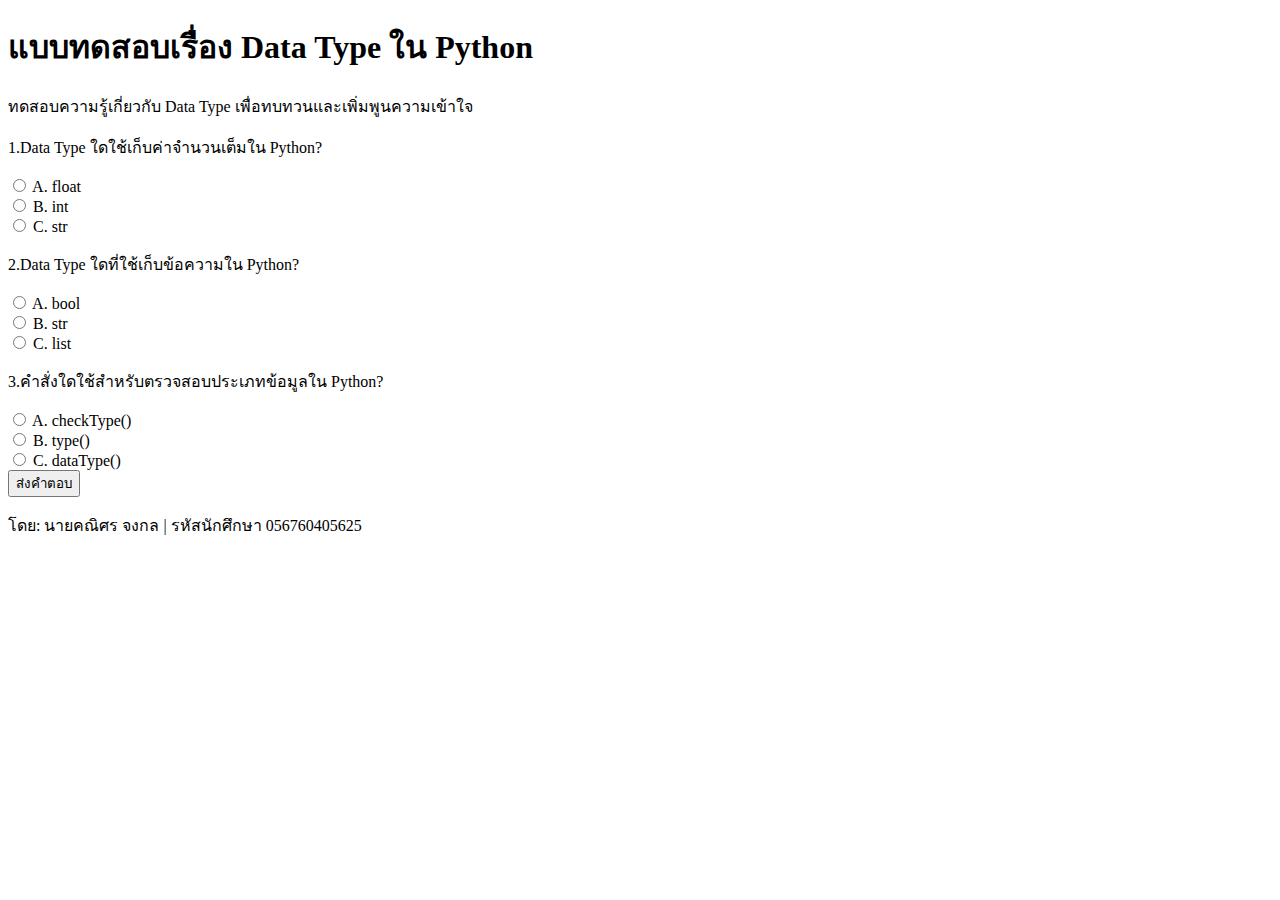
==== ex.html @ c1c0dcb4 "add index" ====
<!DOCTYPE html>
<html lang="en">

<head>
    <meta charset="UTF-8">
    <meta name="viewport" content="width=device-width, initial-scale=1.0">
    <title>แบบทดสอบ Data Type ใน Python</title>
    <link rel="stylesheet" href="stylee.css">
</head>

<body>
    <header>
        <h1>แบบทดสอบเรื่อง Data Type ใน Python</h1>
        <p>ทดสอบความรู้เกี่ยวกับ Data Type เพื่อทบทวนและเพิ่มพูนความเข้าใจ</p>
    </header>

    <main>
        <form id="quiz-form">
            <section>
                <p>1.Data Type ใดใช้เก็บค่าจำนวนเต็มใน Python?</p>
                <label>
                    <input type="radio" name="question1" value="a" required>
                    A. float
                </label><br>
                <label>
                    <input type="radio" name="question1" value="b">
                    B. int
                </label><br>
                <label>
                    <input type="radio" name="question1" value="c">
                    C. str
                </label><br>
            </section>

            <section>
                <p>2.Data Type ใดที่ใช้เก็บข้อความใน Python?</p>
                <label>
                    <input type="radio" name="question2" value="a" required>
                    A. bool
                </label><br>
                <label>
                    <input type="radio" name="question2" value="b">
                    B. str
                </label><br>
                <label>
                    <input type="radio" name="question2" value="c">
                    C. list
                </label><br>
            </section>

            <section>
                <p>3.คำสั่งใดใช้สำหรับตรวจสอบประเภทข้อมูลใน Python?</p>
                <label>
                    <input type="radio" name="question3" value="a" required>
                    A. checkType()
                </label><br>
                <label>
                    <input type="radio" name="question3" value="b">
                    B. type()
                </label><br>
                <label>
                    <input type="radio" name="question3" value="c">
                    C. dataType()
                </label><br>
            </section>

            <button type="submit">ส่งคำตอบ</button>
        </form>
    </main>

    <footer>
        <p>โดย: นายคณิศร จงกล | รหัสนักศึกษา 056760405625</p>
    </footer>

    <script>
        const form = document.getElementById('quiz-form');
        form.addEventListener('submit', function (event) {
            event.preventDefault();
            alert('คำตอบของคุณได้ถูกส่งแล้ว! ขอบคุณที่เข้าร่วมทำแบบทดสอบ');
        });
    </script>
</body>

</html>
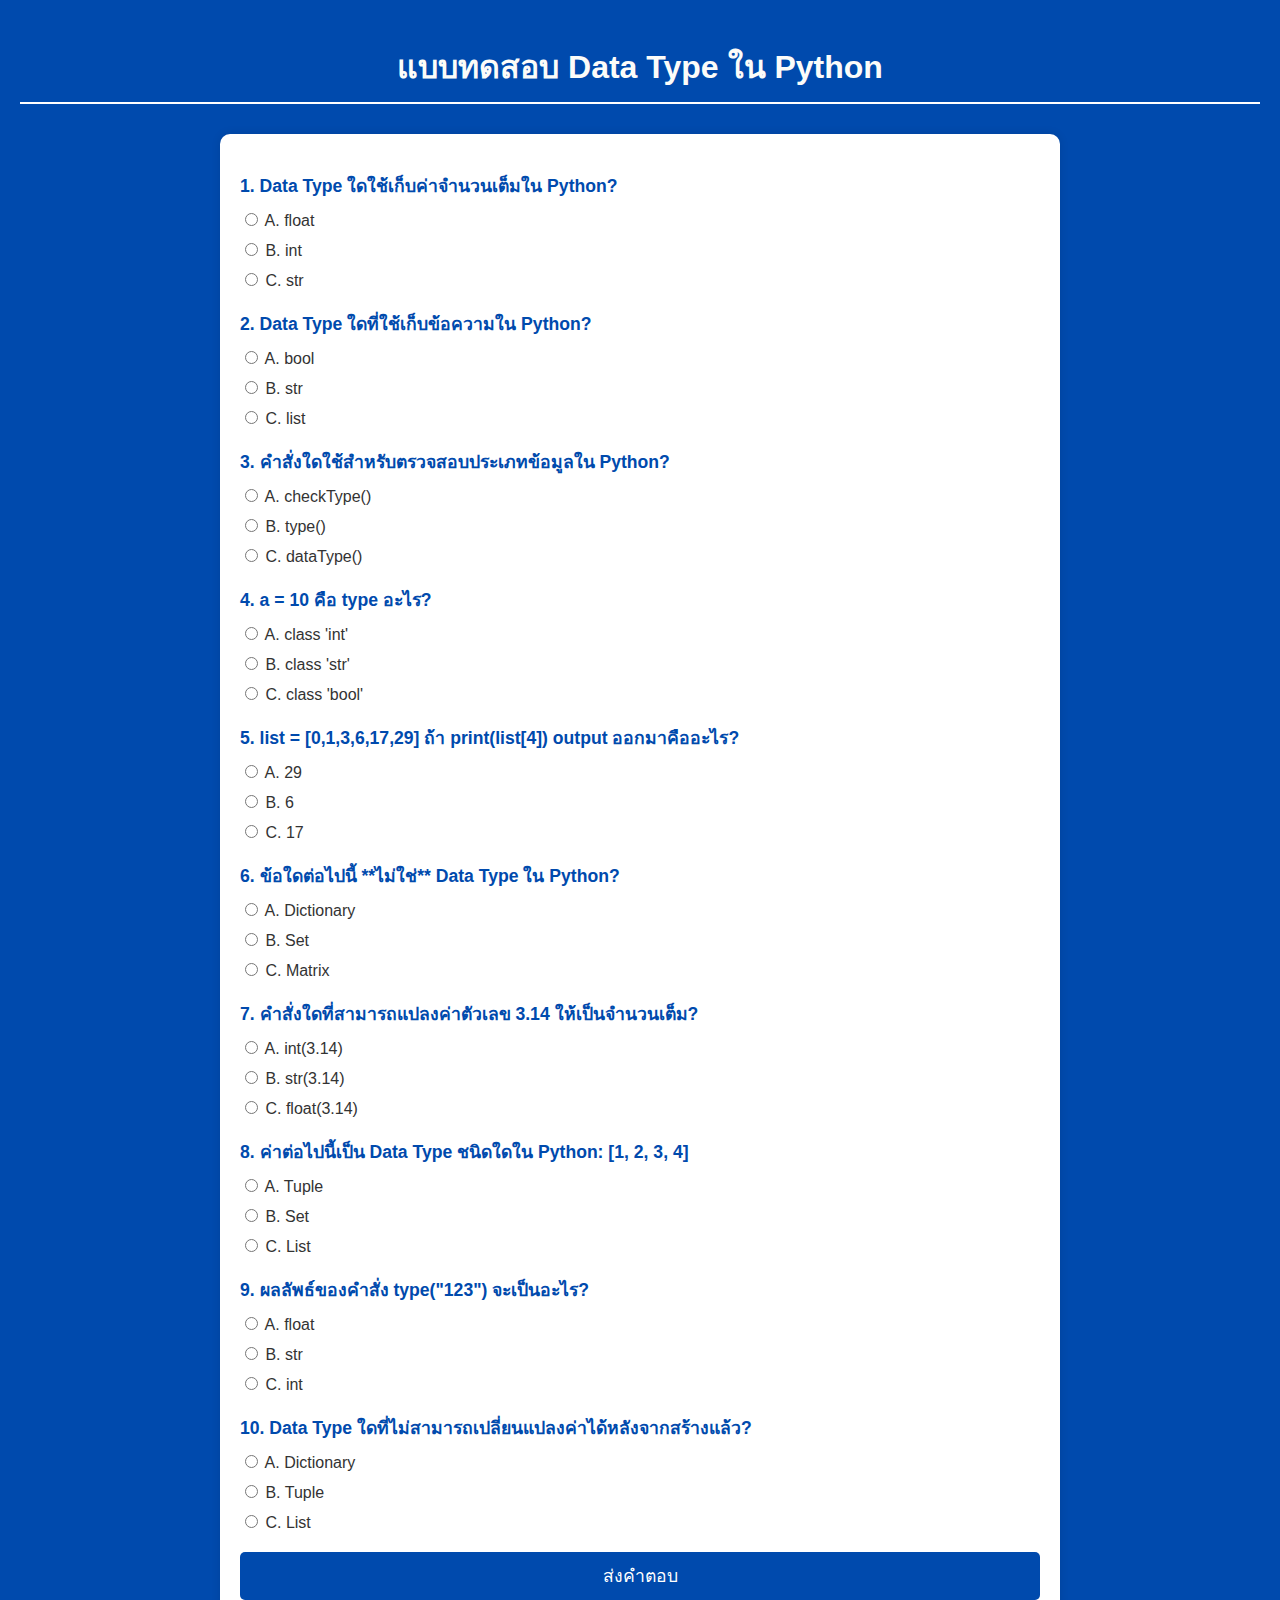
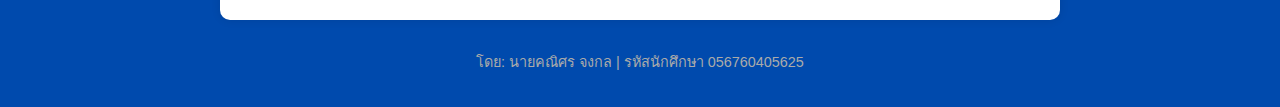
==== commit ad65077f: "add" ====
--- a/ex.html
+++ b/ex.html
@@ -5,63 +5,175 @@
     <meta charset="UTF-8">
     <meta name="viewport" content="width=device-width, initial-scale=1.0">
     <title>แบบทดสอบ Data Type ใน Python</title>
-    <link rel="stylesheet" href="stylee.css">
+    <link rel="stylesheet" href="styleex.css">
+    <link rel="icon" href="pictures/icon data type-Photoroom.png" type="image/png">
 </head>
 
 <body>
     <header>
-        <h1>แบบทดสอบเรื่อง Data Type ใน Python</h1>
-        <p>ทดสอบความรู้เกี่ยวกับ Data Type เพื่อทบทวนและเพิ่มพูนความเข้าใจ</p>
+        <h1>แบบทดสอบ Data Type ใน Python</h1>
     </header>
 
     <main>
         <form id="quiz-form">
             <section>
-                <p>1.Data Type ใดใช้เก็บค่าจำนวนเต็มใน Python?</p>
+                <p>1. Data Type ใดใช้เก็บค่าจำนวนเต็มใน Python?</p>
                 <label>
                     <input type="radio" name="question1" value="a" required>
                     A. float
-                </label><br>
+                </label>
                 <label>
                     <input type="radio" name="question1" value="b">
                     B. int
-                </label><br>
+                </label>
                 <label>
                     <input type="radio" name="question1" value="c">
                     C. str
-                </label><br>
+                </label>
             </section>
 
             <section>
-                <p>2.Data Type ใดที่ใช้เก็บข้อความใน Python?</p>
+                <p>2. Data Type ใดที่ใช้เก็บข้อความใน Python?</p>
                 <label>
                     <input type="radio" name="question2" value="a" required>
                     A. bool
-                </label><br>
+                </label>
                 <label>
                     <input type="radio" name="question2" value="b">
                     B. str
-                </label><br>
+                </label>
                 <label>
                     <input type="radio" name="question2" value="c">
                     C. list
-                </label><br>
+                </label>
             </section>
 
             <section>
-                <p>3.คำสั่งใดใช้สำหรับตรวจสอบประเภทข้อมูลใน Python?</p>
+                <p>3. คำสั่งใดใช้สำหรับตรวจสอบประเภทข้อมูลใน Python?</p>
                 <label>
                     <input type="radio" name="question3" value="a" required>
                     A. checkType()
-                </label><br>
+                </label>
                 <label>
                     <input type="radio" name="question3" value="b">
                     B. type()
-                </label><br>
+                </label>
                 <label>
                     <input type="radio" name="question3" value="c">
                     C. dataType()
-                </label><br>
+                </label>
+            </section>
+
+            <section>
+                <p>4. a = 10 คือ type อะไร?</p>
+                <label>
+                    <input type="radio" name="question4" value="a" required>
+                    A. class 'int'
+                </label>
+                <label>
+                    <input type="radio" name="question4" value="b">
+                    B. class 'str'
+                </label>
+                <label>
+                    <input type="radio" name="question4" value="c">
+                    C. class 'bool'
+                </label>
+            </section>
+
+            <section>
+                <p>5. list = [0,1,3,6,17,29] ถ้า print(list[4]) output ออกมาคืออะไร?</p>
+                <label>
+                    <input type="radio" name="question5" value="a" required>
+                    A. 29
+                </label>
+                <label>
+                    <input type="radio" name="question5" value="b">
+                    B. 6
+                </label>
+                <label>
+                    <input type="radio" name="question5" value="c">
+                    C. 17
+                </label>
+            </section>
+
+            <section>
+                <p>6. ข้อใดต่อไปนี้ **ไม่ใช่** Data Type ใน Python?</p>
+                <label>
+                    <input type="radio" name="question6" value="a" required>
+                    A. Dictionary
+                </label>
+                <label>
+                    <input type="radio" name="question6" value="b">
+                    B. Set
+                </label>
+                <label>
+                    <input type="radio" name="question6" value="c">
+                    C. Matrix
+                </label>
+            </section>
+
+            <section>
+                <p>7. คำสั่งใดที่สามารถแปลงค่าตัวเลข 3.14 ให้เป็นจำนวนเต็ม?</p>
+                <label>
+                    <input type="radio" name="question7" value="a" required>
+                    A. int(3.14)
+                </label>
+                <label>
+                    <input type="radio" name="question7" value="b">
+                    B. str(3.14)
+                </label>
+                <label>
+                    <input type="radio" name="question7" value="c">
+                    C. float(3.14)
+                </label>
+            </section>
+
+            <section>
+                <p>8. ค่าต่อไปนี้เป็น Data Type ชนิดใดใน Python: [1, 2, 3, 4]</p>
+                <label>
+                    <input type="radio" name="question8" value="a" required>
+                    A. Tuple
+                </label>
+                <label>
+                    <input type="radio" name="question8" value="b">
+                    B. Set
+                </label>
+                <label>
+                    <input type="radio" name="question8" value="c">
+                    C. List
+                </label>
+            </section>
+
+            <section>
+                <p>9. ผลลัพธ์ของคำสั่ง type("123") จะเป็นอะไร?</p>
+                <label>
+                    <input type="radio" name="question9" value="a" required>
+                    A. float
+                </label>
+                <label>
+                    <input type="radio" name="question9" value="b">
+                    B. str
+                </label>
+                <label>
+                    <input type="radio" name="question9" value="c">
+                    C. int
+                </label>
+            </section>
+
+            <section>
+                <p>10. Data Type ใดที่ไม่สามารถเปลี่ยนแปลงค่าได้หลังจากสร้างแล้ว?</p>
+                <label>
+                    <input type="radio" name="question10" value="a" required>
+                    A. Dictionary
+                </label>
+                <label>
+                    <input type="radio" name="question10" value="b">
+                    B. Tuple
+                </label>
+                <label>
+                    <input type="radio" name="question10" value="c">
+                    C. List
+                </label>
             </section>
 
             <button type="submit">ส่งคำตอบ</button>
@@ -73,8 +185,7 @@
     </footer>
 
     <script>
-        const form = document.getElementById('quiz-form');
-        form.addEventListener('submit', function (event) {
+        document.getElementById('quiz-form').addEventListener('submit', function (event) {
             event.preventDefault();
             alert('คำตอบของคุณได้ถูกส่งแล้ว! ขอบคุณที่เข้าร่วมทำแบบทดสอบ');
         });
--- a/styleex.css
+++ b/styleex.css
@@ -0,0 +1,77 @@
+body {
+    font-family: 'Arial', sans-serif;
+    background-color: #004aad;
+    margin: 0;
+    padding: 20px;
+    color: #333;
+}
+
+header {
+    text-align: center;
+    margin-bottom: 30px;
+}
+
+header h1 {
+    font-size: 2rem;
+    color: #fcfcf9;
+    margin-bottom: 10px;
+    border-bottom: 2px solid #ffffff;
+    padding-bottom: 10px;
+}
+
+header p {
+    font-size: 1.2rem;
+    color: #555;
+}
+
+main {
+    max-width: 800px;
+    margin: 0 auto;
+    background-color: #fff;
+    padding: 20px;
+    border-radius: 10px;
+    box-shadow: 0 0 10px rgba(0, 0, 0, 0.1);
+}
+
+section {
+    margin-bottom: 20px;
+}
+
+section p {
+    font-size: 1.1rem;
+    font-weight: bold;
+    color: #004aad;
+    margin-bottom: 10px;
+}
+
+label {
+    display: block;
+    margin-bottom: 10px;
+    font-size: 1rem;
+    color: #333;
+}
+
+button {
+    display: block;
+    width: 100%;
+    background-color: #004aad;
+    color: white;
+    font-size: 1.1rem;
+    border: none;
+    padding: 10px;
+    border-radius: 5px;
+    cursor: pointer;
+    transition: background-color 0.3s ease;
+}
+
+button:hover {
+    background-color: #002f70;
+}
+
+footer {
+    text-align: center;
+    margin-top: 30px;
+    color: #aaa;
+    font-size: 0.9rem;
+}
+
